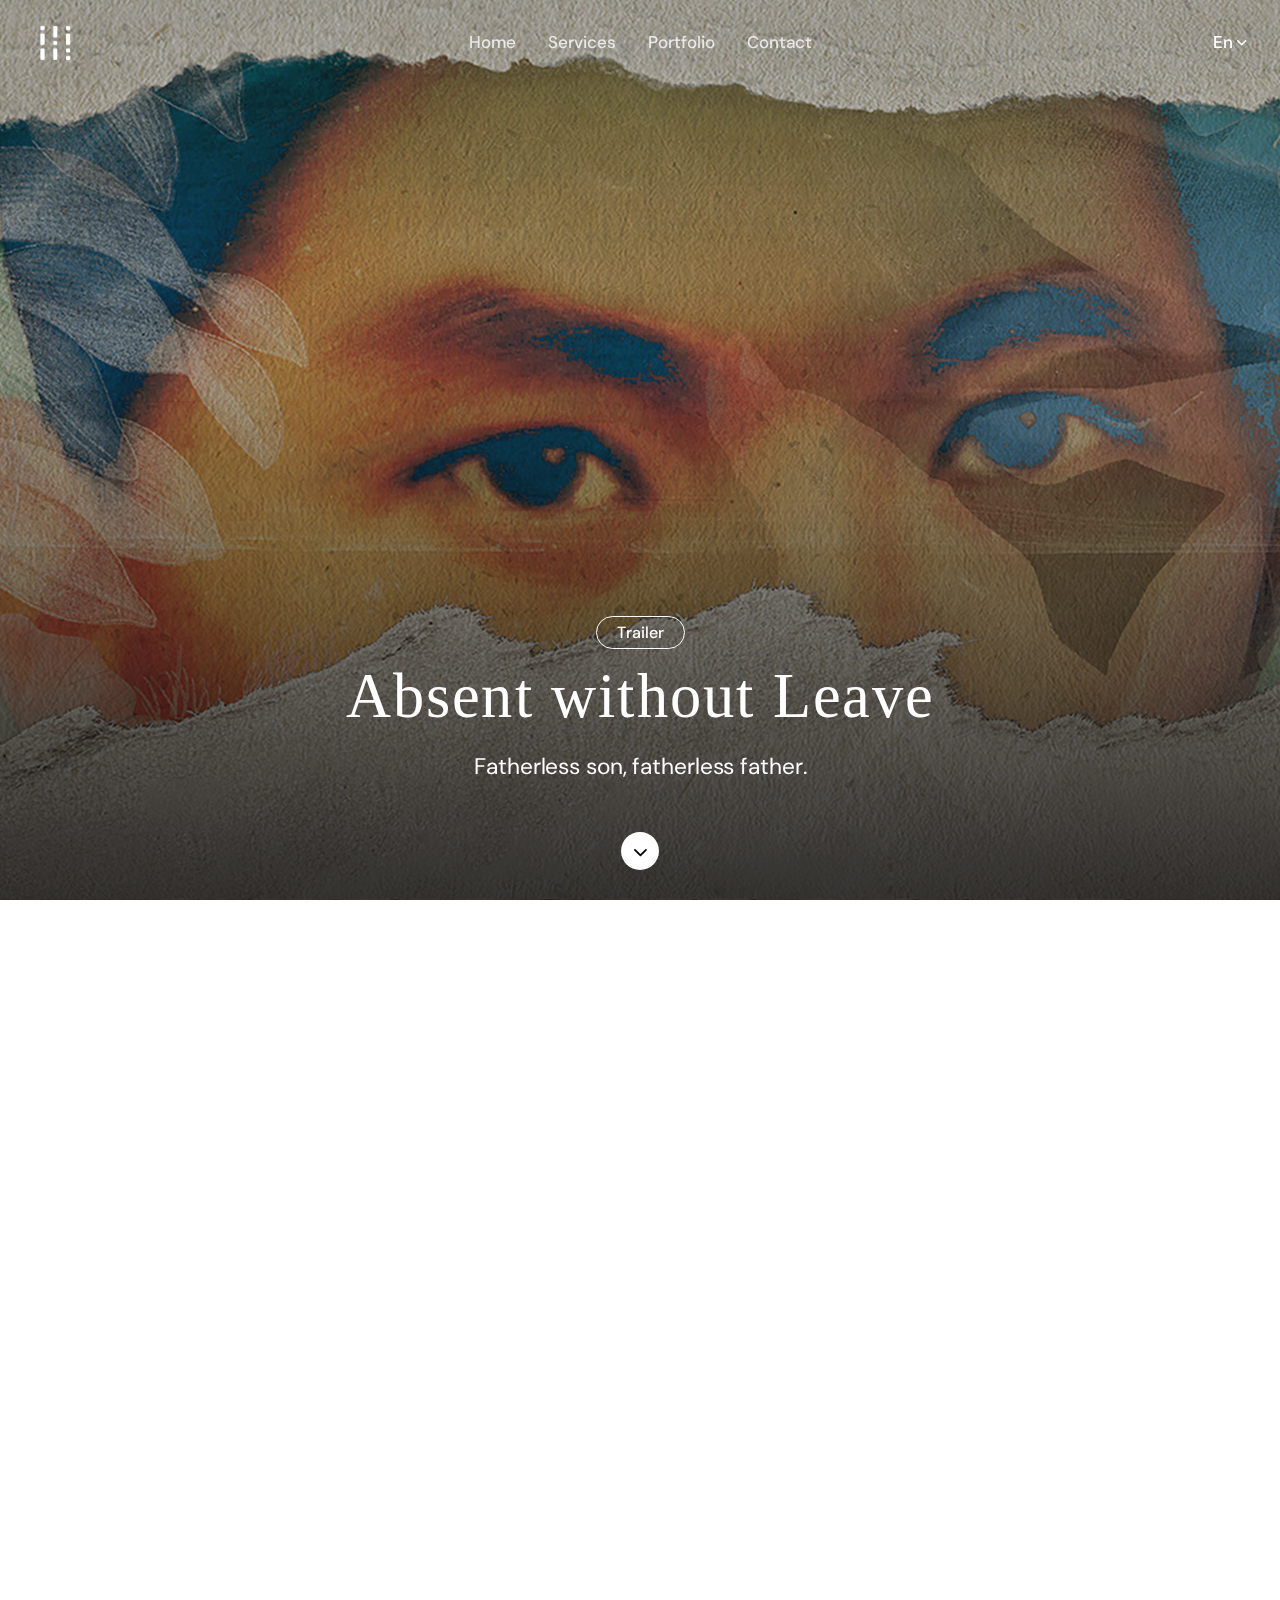
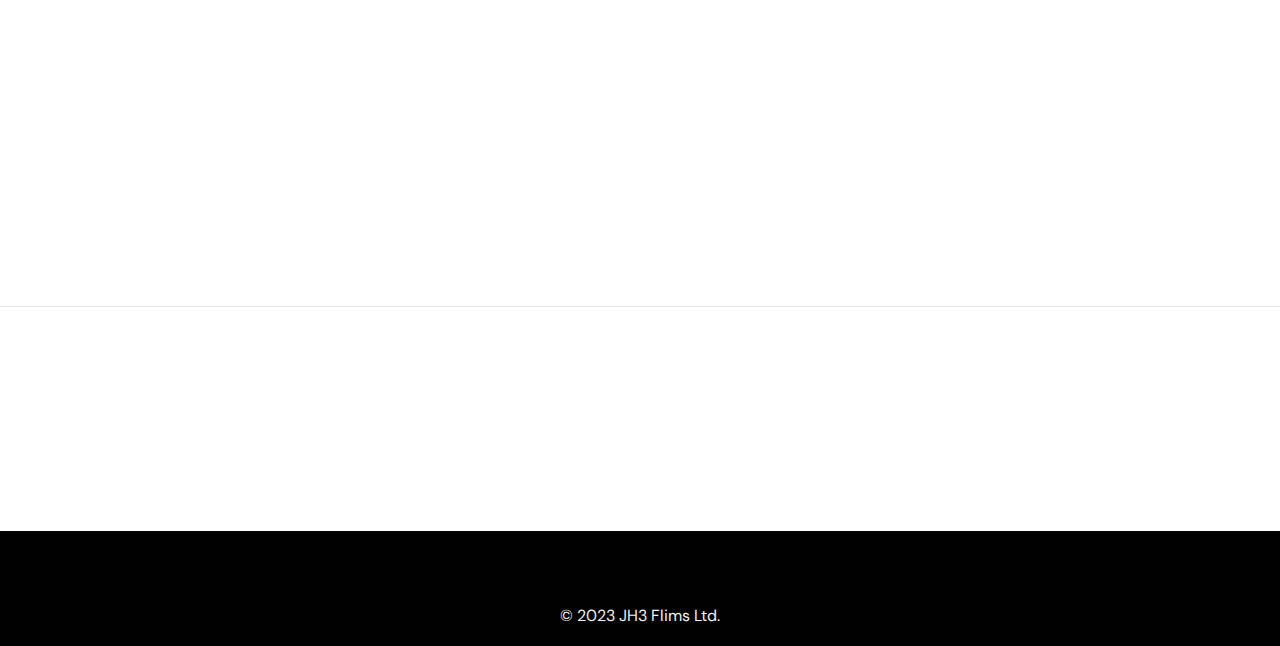
==== absent-without-leave.html @ 81ae9d51 "Add files via upload" ====
<!DOCTYPE html>
<!-- Change the value of lang="en" attribute if your website's language is not English.
You can find the code of your language here - https://www.w3schools.com/tags/ref_language_codes.asp -->
<html lang="en">
    <head>
        
        <title>JH3 Films - Mentalese Express</title>
        <meta name="description" content="JH3 Films - Absent without Leave">  
        <meta charset="utf-8">
        <meta name="author" content="JH3 Films">
        <meta name="viewport" content="width=device-width, initial-scale=1.0" />
        
        <!-- Favicon -->
        <link rel="icon" href="images/jh3-favicon.png" type="image/png" sizes="any">
        <link rel="icon" href="images/jh3-favicon.png" type="image/svg+xml">        

        <!-- CSS -->
        <link rel="stylesheet" href="css/bootstrap.min.css">
        <link rel="stylesheet" href="css/style.css">
        <link rel="stylesheet" href="css/style-responsive.css">
        <link rel="stylesheet" href="css/vertical-rhythm.min.css">
        <link rel="stylesheet" href="css/magnific-popup.css">
        <link rel="stylesheet" href="css/owl.carousel.css">
        <link rel="stylesheet" href="css/splitting.css">
        <link rel="stylesheet" href="css/YTPlayer.css">
        <link rel="stylesheet" href="css/demo-main/demo-main.css">
        
        <!-- Google Fonts -->
        <link rel="preconnect" href="https://fonts.googleapis.com">
        <link rel="preconnect" href="https://fonts.gstatic.com" crossorigin>
        <link href="https://fonts.googleapis.com/css2?family=DM+Sans:wght@400;500;700&display=swap" rel="stylesheet"> 

    </head>
    <body class="appear-animate">
        
        <!-- Page Loader -->        
        <div class="page-loader">
            <div class="loader">Loading...</div>
        </div>
        <!-- End Page Loader -->

        <!-- Skip to Content -->
        <a href="#main" class="btn skip-to-content">Skip to Content</a>
        <!-- End Skip to Content -->
        
        <!-- Page Wrap -->
        <div class="page" id="top">
            
            <!-- Navigation Panel -->
            <nav class="main-nav dark transparent light-after-scroll stick-fixed wow-menubar">
                <div class="main-nav-sub full-wrapper">
                    
                    <!-- Logo  (* Add your text or image to the link tag. Use SVG or PNG image format. 
                    If you use a PNG logo image, the image resolution must be equal 200% of the visible logo
                    image size for support of retina screens. See details in the template documentation. *) -->
                    <div class="nav-logo-wrap local-scroll">
                        <a href="./" class="logo">
                            <img src="images/jh3-logo-w.png" alt="Your Company Logo" width="50" height="50" class="logo-white" />
                            <img src="images/jh3-logo-d.png" alt="Your Company Logo" width="50" height="50" class="logo-dark" />
                        </a>
                    </div>
                    
                    <!-- Mobile Menu Button -->
                    <div class="mobile-nav" role="button" tabindex="0">
                        <i class="mobile-nav-icon"></i>
                        <span class="visually-hidden">Menu</span>
                    </div>
                    
                    <!-- Main Menu -->
                    <div class="inner-nav desktop-nav">
                        <ul class="clearlist local-scroll">
                            
                            <!-- Item With Sub -->
                            <li>
                                <a href="./">Home </a>                                
                            </li>
                            <!-- End Item With Sub -->
                            <!-- Item With Sub -->
                            <li>
                                <a href="./#services">Services </a>                                
                            </li>
                            <!-- End Item With Sub -->
                            
                            <!-- Item With Sub -->
                            <li>
                                <a href="./portfolio">Portfolio </a>
                                
                            </li>
                            <!-- End Item With Sub -->
                            
                            <!-- Item With Sub -->
                            <li>
                                <a href="./#contact">Contact </a>
                            </li>
                            <!-- End Item With Sub -->
                            
                        </ul>
                        
                        <ul class="items-end clearlist">
                            <!-- Languages -->
                            <li>
                                <a href="#" class="mn-has-sub opacity-1">En <i class="mi-chevron-down"></i></a>
                                
                                <ul class="mn-sub to-left">                                    
                                    <li><a href="#">English</a></li>
                                    <!--li><a href="#">中文</a></li-->                        
                                </ul>
                                
                            </li>
                        </ul>                        
                        
                    </div>
                    <!-- End Main Menu -->
                    
                </div>
            </nav>
            <!-- End Navigation Panel -->
            
            <main id="main">
            
                <!-- Header Section -->
                <section class="home-section bg-dark-1 bg-dark-alpha-30 light-content parallax-5" style="background-image: url(images/absent-without-leave.jpg)" id="home">
                    <div class="position-absolute top-0 bottom-0 start-0 end-0 bg-gradient-dark opacity-07"></div>
                    <div class="container position-relative min-height-100vh d-flex align-items-end pt-100 pb-100">
                            
                        <!-- Section Content -->
                        <div class="home-content text-center">
                            <div class="row">
                                
                                <!-- Page Title -->
                                <div class="col-md-8 offset-md-2">
                                     <ul class="nav nav-tabs tpl-minimal-tabs wow fadeInUp p-3" data-splitting="chars" role="tablist">
                                        <li class="nav-item" role="presentation">
                                             <a href="#" class="filter active" role="button" aria-pressed="true" data-filter="*">Trailer</a>
                                        </li>
                                    </ul>
                                        
                                    <h1 class="hs-title-1 mb-20">
                                        <span class="wow charsAnimIn" data-splitting="chars" data-wow-delay="0.2s">Absent without Leave</span>
                                    </h1>
                                    
                                    <div class="row">
                                        <div class="col-md-10 offset-md-1 col-lg-8 offset-lg-2 pb-3">
                                            <p class="section-descr mb-0 wow charsAnimIn" data-splitting="chars" data-wow-delay="0.4s">
                                               Fatherless son, fatherless father.
                                            </p>
                                        </div>
                                    </div>
                               
                               </div>
                               <!-- End Page Title -->
                                
                            </div>                            
                        </div>
                        <!-- End Section Content -->
                        
                        <!-- Scroll Down -->
                        <div class="local-scroll scroll-down-wrap wow fadeInUp" data-wow-offset="0">
                            <a href="#start" class="scroll-down"><i class="mi-chevron-down"></i><span class="visually-hidden">Scroll to the next section</span></a>
                        </div>
                        <!-- End Scroll Down -->
                        
                    </div>
                </section>
                <!-- End Header Section -->
                
                
                <!-- Section -->
                <section class="page-section" id="start">
                    <div class="container relative">
                        <!-- Brief -->
                        <div class="row mb-80 mb-sm-40 p-1">
                          
                                <p class="section-descr wow fadeInUp text-center col-sm-8 offset-sm-2" data-wow-delay="0">
                                  A journey to discover the secret history of Malaysia through the eyes of the director's grandfather, whose identity is a taboo to his own country.
                                </p>
                            
                        </div>
                        <!-- End Brief-->

                        <div class="row mb-80 mb-sm-40">
                            <!-- Project Details -->
                            <div class="col-md-4 mb-sm-40 wow fadeInUp" data-wow-delay="0.3s">                               
                               <div class="block-sticky">
                               
                                   <h2 class="h3 mb-40">Info</h2>                         
                                   
                                   <div class="row text-gray small">
                                       <div class="col-sm-4">
                                           <b>Year</b>
                                       </div>
                                       <div class="col-sm-8">
                                           2016
                                       </div>
                                   </div>
                                   
                                   <hr class="mb-20" />
                                   <div class="row text-gray small">
                                       <div class="col-sm-4">
                                           <b>Length</b>
                                       </div>
                                       <div class="col-sm-8">
                                           84 minutes
                                       </div>
                                   </div>  
                                   
                                   <hr class="mb-20" />   
                                   
                                   <div class="row text-gray small">
                                       <div class="col-sm-4">
                                           <b>Genre</b>
                                       </div>
                                       <div class="col-sm-8">
                                           Documentary
                                       </div>
                                   </div>                          
                                   
                                   <hr class="mb-20" />
                     
                                   <div class="row text-gray small">
                                       <div class="col-sm-4">
                                           <b>Director</b>
                                       </div>
                                       <div class="col-sm-8">
                                           Kek Huat Lau </br> Jing-Lian Chen
                                       </div>
                                   </div>                          
                                   <hr class="mb-20" />

                                   <div class="row text-gray small">
                                       <div class="col-sm-4">
                                           <b>Role</b>
                                       </div>
                                       <div class="col-sm-8">
                                           Trailer Editing
                                       </div>
                                   </div>                          
                                   
                                   <hr class="mb-20" />
                                   
                                   <div class="row small">
                                       <div class="text-gray col-sm-4">
                                           <b>Link</b>
                                       </div>
                                       <div class="col-sm-8">
                                           <a href="https://www.imdb.com/title/tt10999516/" class="btn btn-mod btn-circle btn-small btn-hover-anim mt-1 mb-1" target="blank"><span>imdb</span></a>
                                       </div>
                                   </div>
                                   
                                   <hr class="mb-20" />
                               
                               </div>                            
                            </div>
                            <!-- End Project Details -->
                           
                        
                       
                            <div class="col-md-8">                           
                                <div class="mb-n30 wow fadeInUp" data-wow-delay="0.3s">
                                    <!-- Work Video -->
                                    <h2 class="h3 mb-20">Video</h2>                         
                                        <div class="hover-white hide-titles m-md-5 m-1 mb-5">
                                            <div class="work-item-p mt-n10 wow fadeInUp wch-unset" data-wow-delay="0.5s" data-wow-duration="1s" data-wow-offset="0">
                                                <a href="https://www.youtube.com/watch?v=pMmb7eP51yE" class="work-lightbox-link align-middle lightbox mfp-iframe mt-10">
                                                    <div class="work-img">
                                                        <div class="work-img-bg"></div>
                                                            <img src="images/absent-without-leave-trailer.jpg" alt="Work Description" class="img-lazy-work" />
                                                    </div>
                                                    <div class="work-intro">
                                                        <h3 class="work-title"><i class="icon-play size-30 me-1"></i></h3>
                                                        <!--div class="work-descr">Trailer</div-->
                                                    </div>
                                                </a>
                                            </div>
                                        </div>    
                                    <!-- End Work Video -->
                                
                                </div>                               
                            </div>  
                        </div>                       
                        
                    </div>
                </section>
                <!-- End Section -->
                
                <!-- Divider -->
                <hr class="mt-0 mb-0" />
                <!-- End Divider -->    
                
                <!-- Call Action Section -->
                <section class="page-section p-5">
                    <div class="container position-relative">
                        <div class="row text-center wow fadeInUp">
                            <div class="col-md-8 offset-md-2 col-lg-6 offset-lg-3">
                                <p class="section-descr p-1">
                                    Find out more.
                                </p>
                                <div class="local-scroll">
                                    <a href="./portfolio" class="btn btn-mod btn-circle btn-large btn-hover-anim"><span>All Portfolio</span></a>
                                </div>
                            </div>                             
                        </div>
                        
                    </div>
                </section>
                <!-- End Call Action Section --> 
           
           </main>
            
            <!-- Footer -->
            <footer class="page-section footer bg-dark-1 pb-3 pt-4">
                <div class="container"> 
                    <!-- Scroll Down -->
                        <div class="local-scroll scroll-down-wrap wow fadeInUp pt-0 pb-5" data-wow-offset="0">
                            <a href="#home" class="scroll-down"><i class="mi-chevron-up"></i><span class="visually-hidden">Scroll to home</span></a>
                        </div>
                    <!-- End Scroll Down -->
                </div>
                <div class="container">
                    <!-- Footer Text -->
                    <div class="footer-text text-center pt-5 pb-0">                        
                        
                        © 2023 JH3 Flims Ltd.
                        
                    </div>
                    <!-- End Footer Text -->
                </div>                 
            </footer>
            <!-- End Footer -->
        
        </div>
        <!-- End Page Wrap -->      
        
        <!-- JS -->
        <script src="js/jquery.min.js"></script>
        <script src="js/bootstrap.bundle.min.js"></script>
        <script src="js/plugins.js"></script>
        <script src="js/jquery.ajaxchimp.min.js"></script>             
        <script src="js/contact-form.js"></script>        
        <script src="js/all.js"></script> 
        <!-- End JS -->       
        
    </body>
</html>
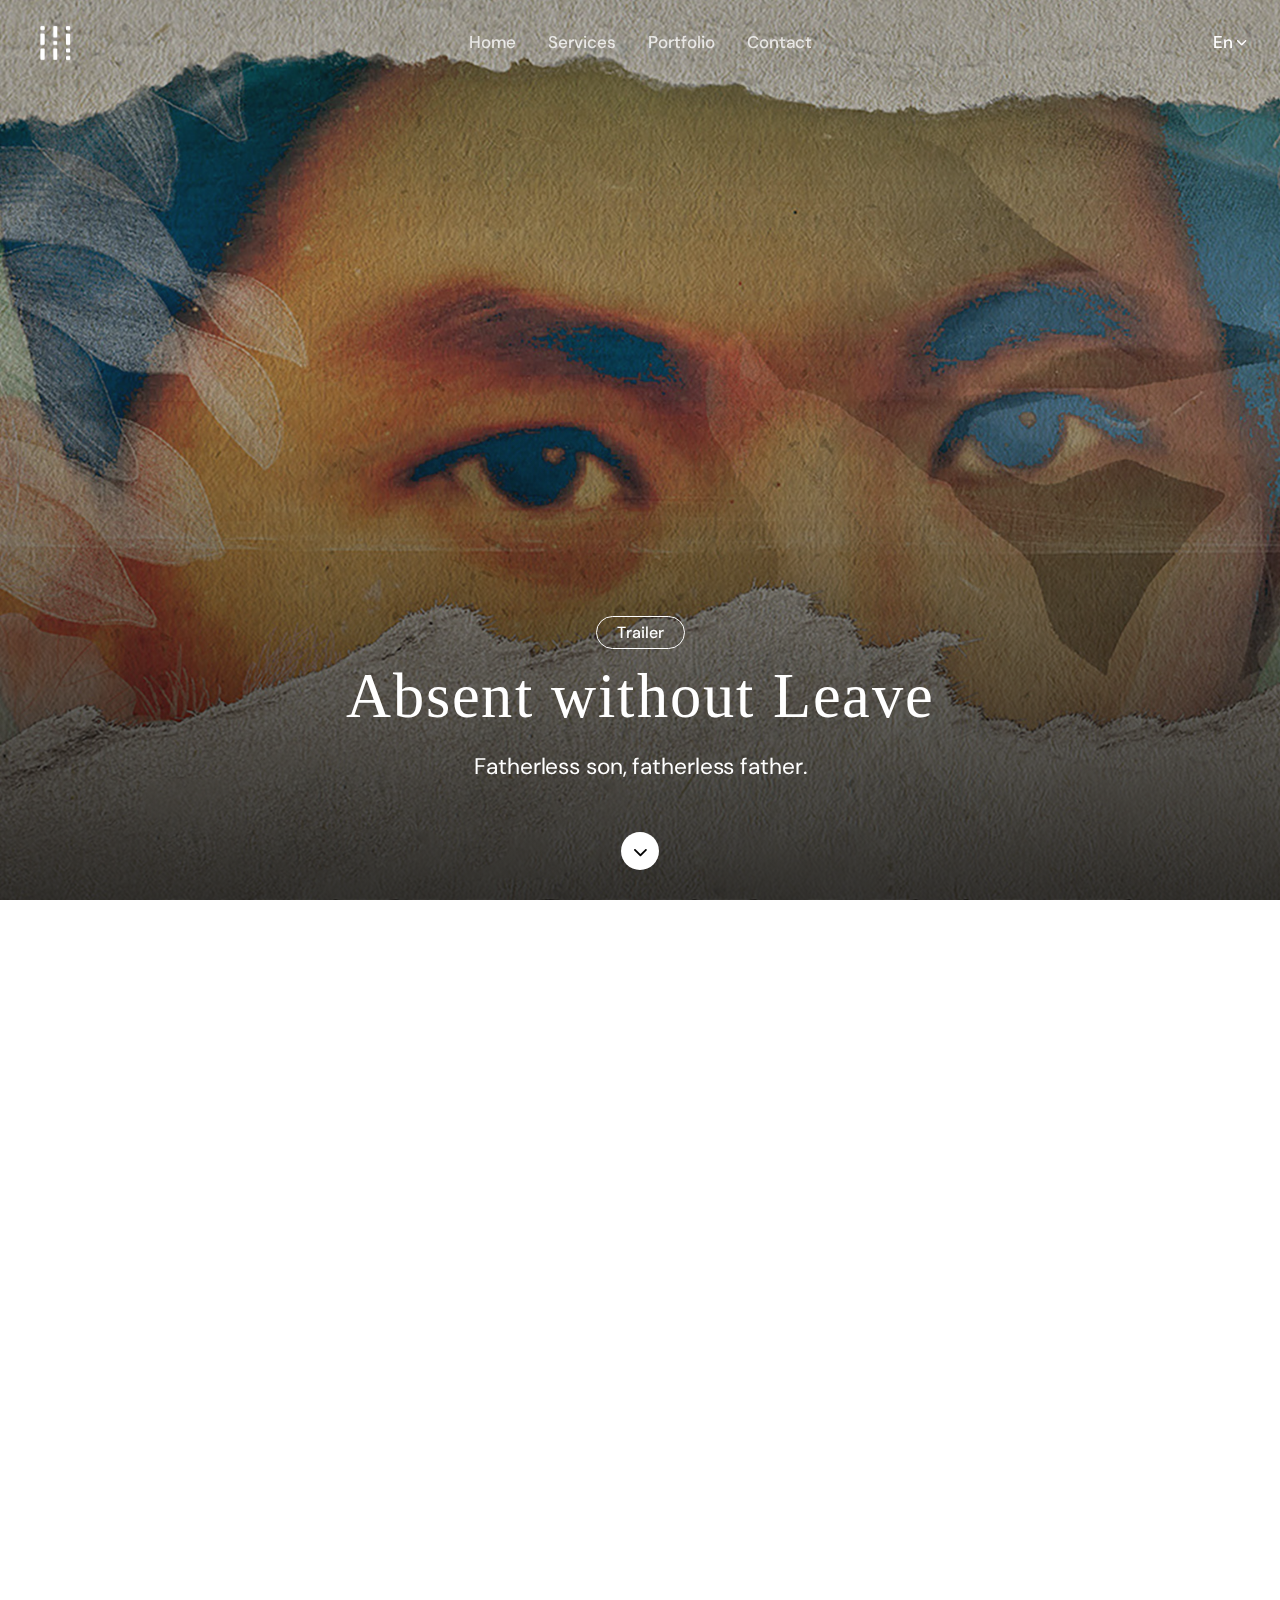
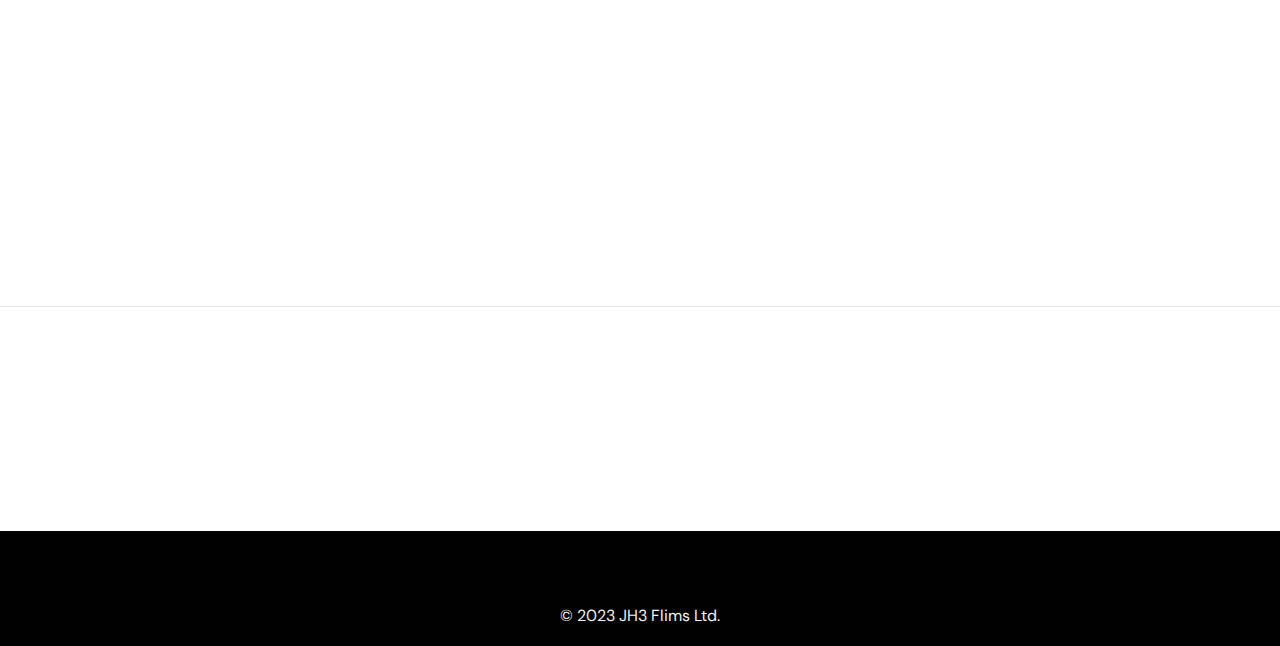
==== commit 66177ace: "Update absent-without-leave.html" ====
--- a/absent-without-leave.html
+++ b/absent-without-leave.html
@@ -261,7 +261,7 @@
                                     <h2 class="h3 mb-20">Video</h2>                         
                                         <div class="hover-white hide-titles m-md-5 m-1 mb-5">
                                             <div class="work-item-p mt-n10 wow fadeInUp wch-unset" data-wow-delay="0.5s" data-wow-duration="1s" data-wow-offset="0">
-                                                <a href="https://www.youtube.com/watch?v=pMmb7eP51yE" class="work-lightbox-link align-middle lightbox mfp-iframe mt-10">
+                                                <a href="https://www.youtube.com/watch?v=BguI7fPc7vY" class="work-lightbox-link align-middle lightbox mfp-iframe mt-10">
                                                     <div class="work-img">
                                                         <div class="work-img-bg"></div>
                                                             <img src="images/absent-without-leave-trailer.jpg" alt="Work Description" class="img-lazy-work" />
@@ -341,4 +341,4 @@
         <!-- End JS -->       
         
     </body>
-</html>+</html>
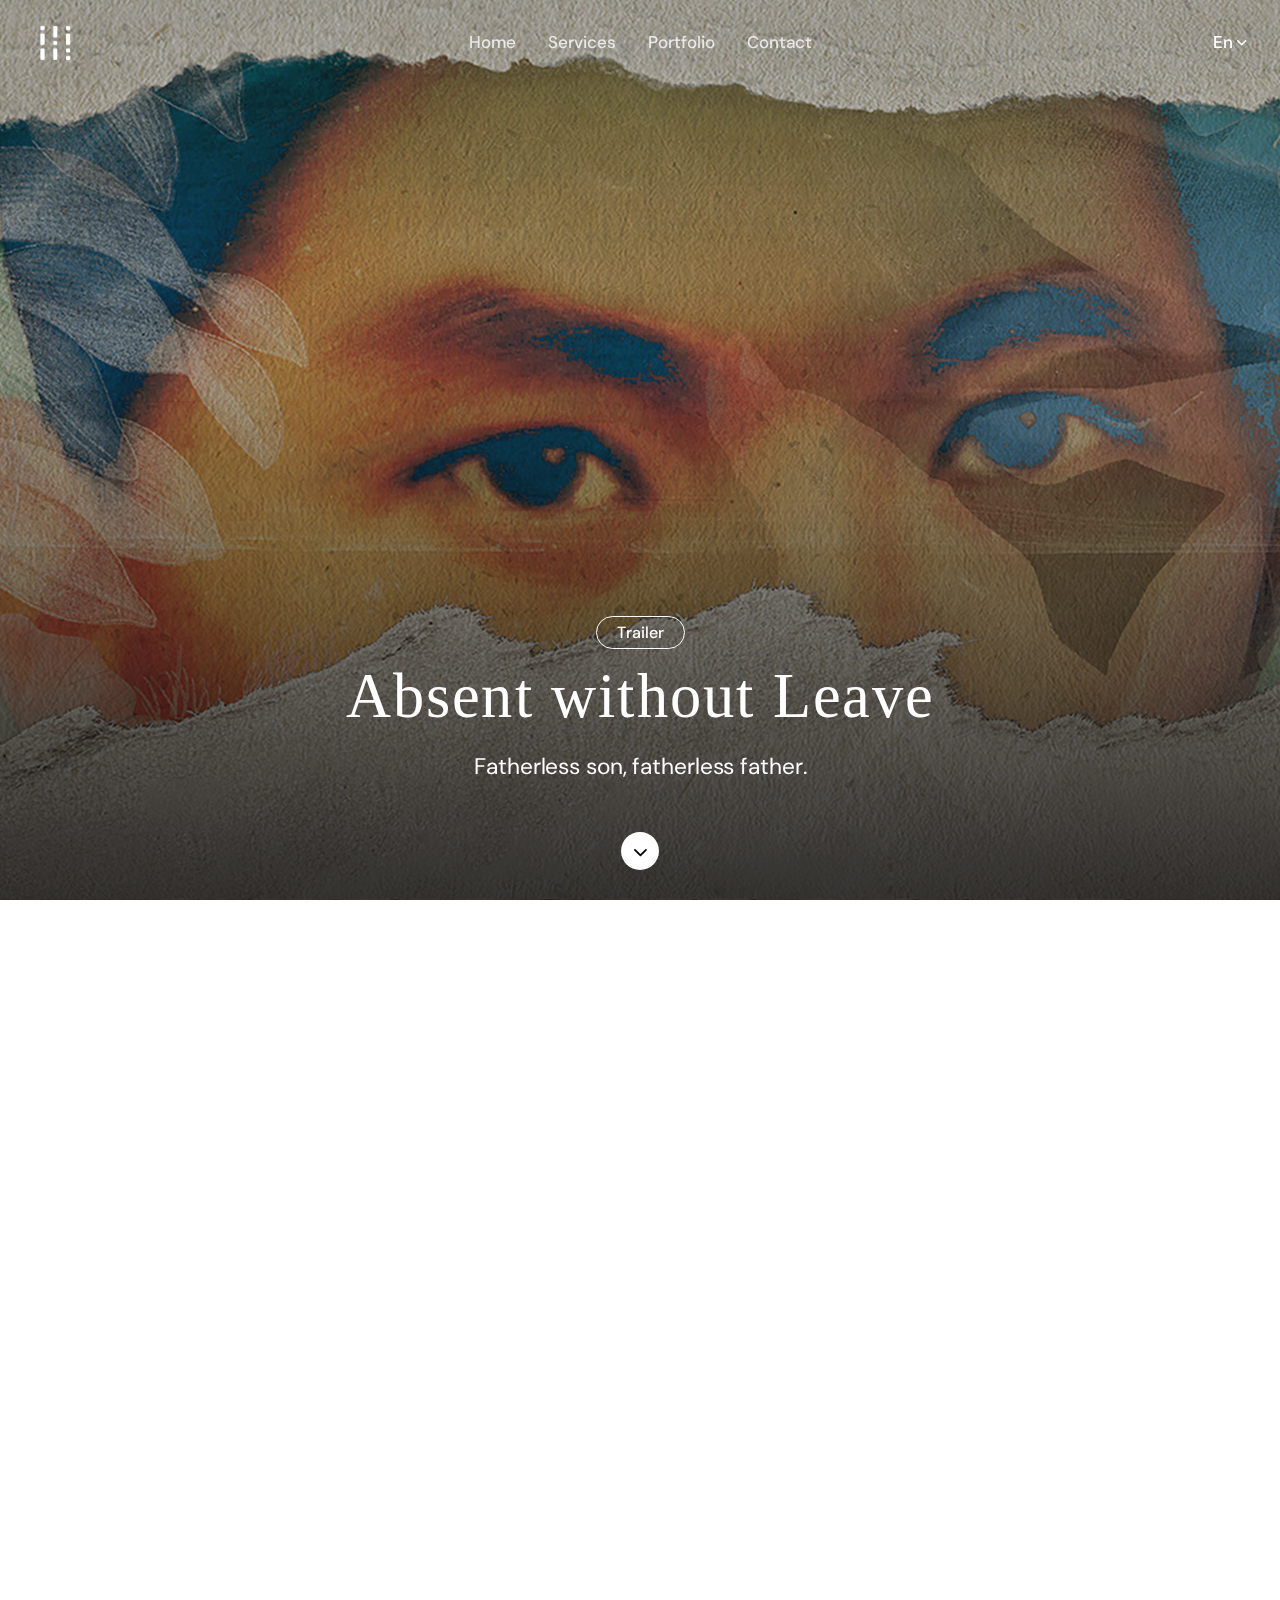
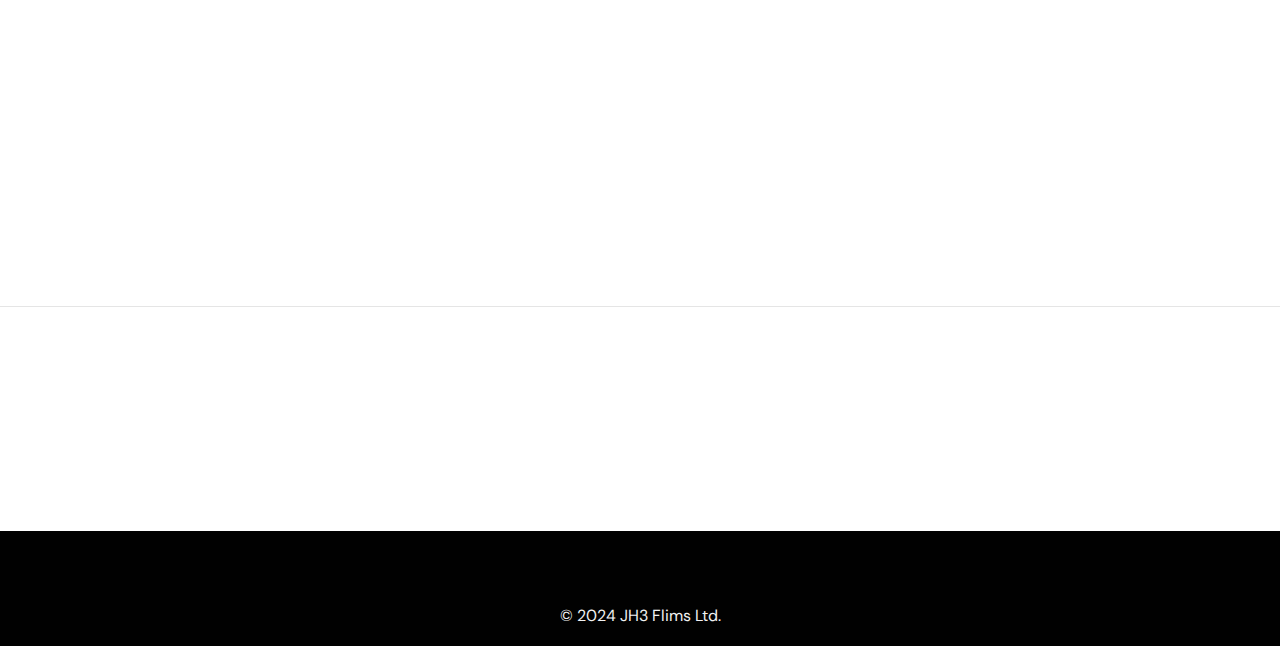
==== commit 36a6fc32: "Add files via upload" ====
--- a/absent-without-leave.html
+++ b/absent-without-leave.html
@@ -320,7 +320,7 @@
                     <!-- Footer Text -->
                     <div class="footer-text text-center pt-5 pb-0">                        
                         
-                        © 2023 JH3 Flims Ltd.
+                        © 2024 JH3 Flims Ltd.
                         
                     </div>
                     <!-- End Footer Text -->
@@ -341,4 +341,4 @@
         <!-- End JS -->       
         
     </body>
-</html>
+</html>